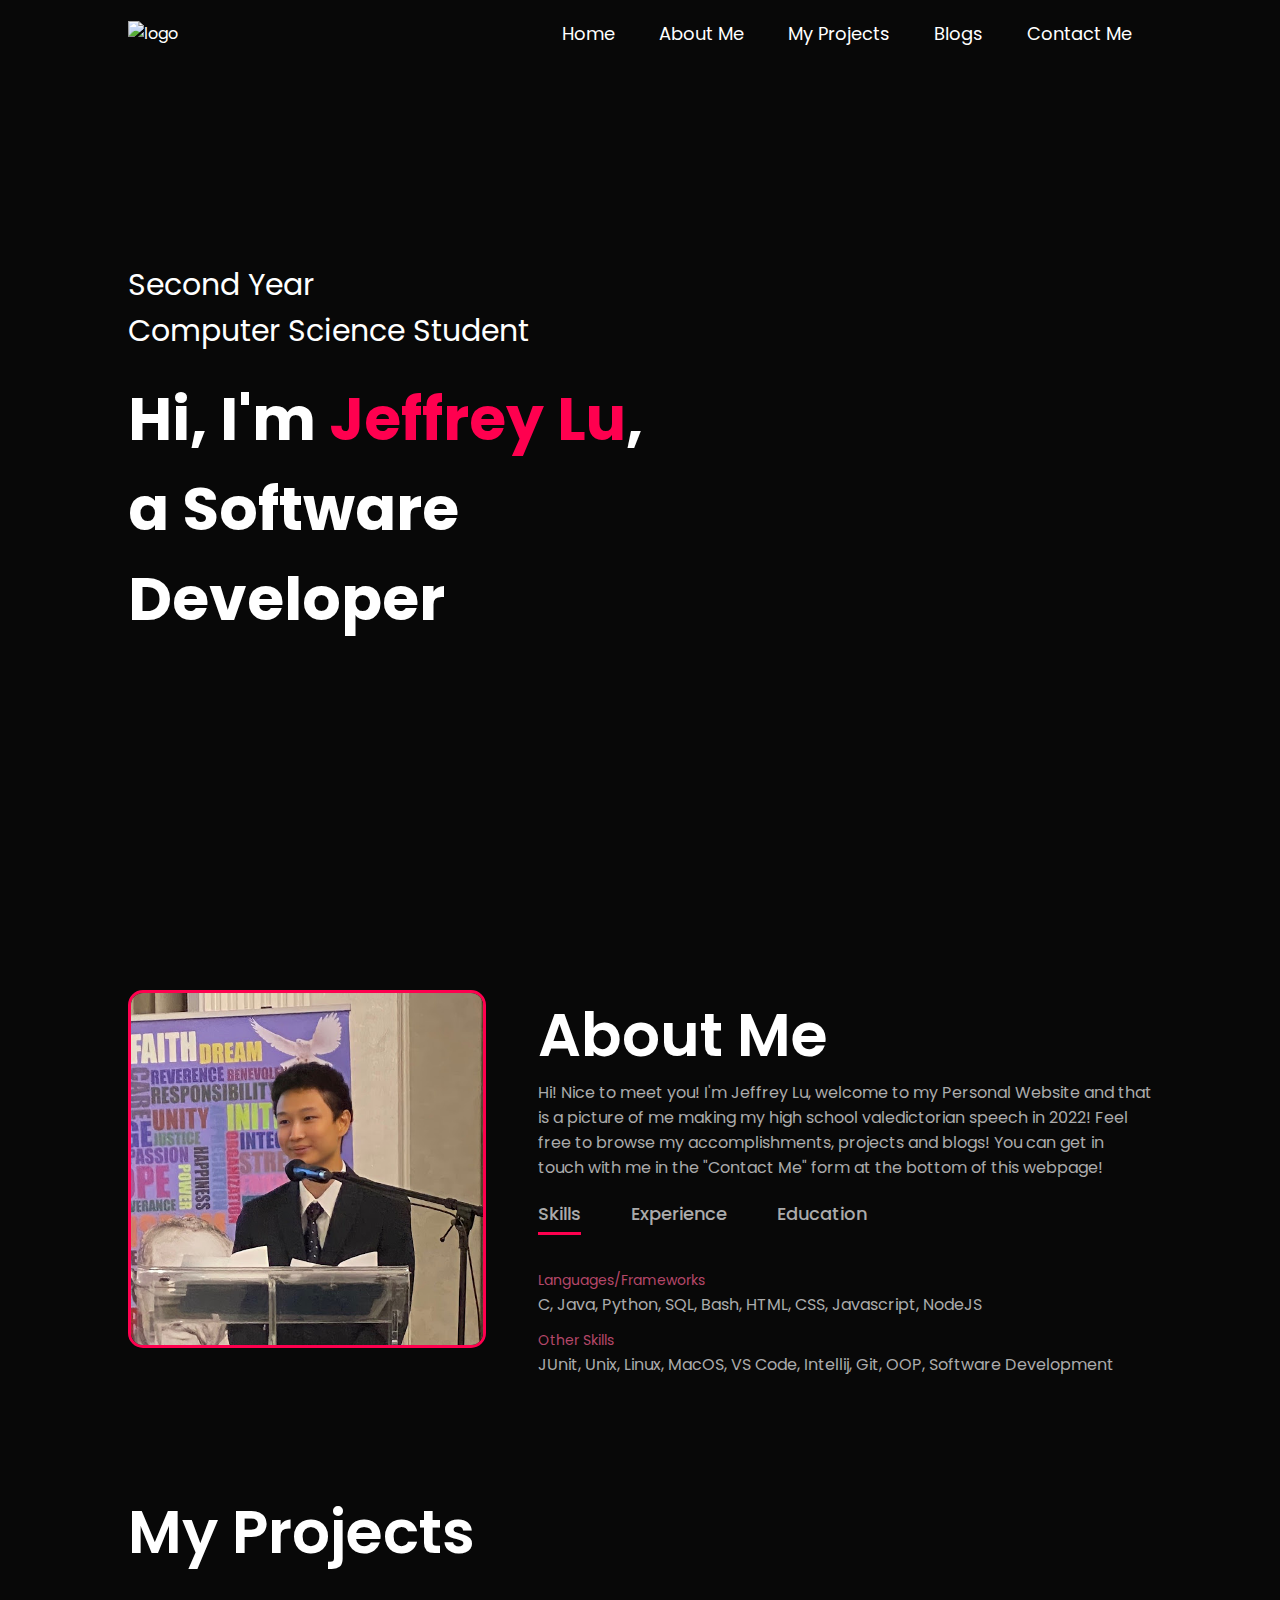
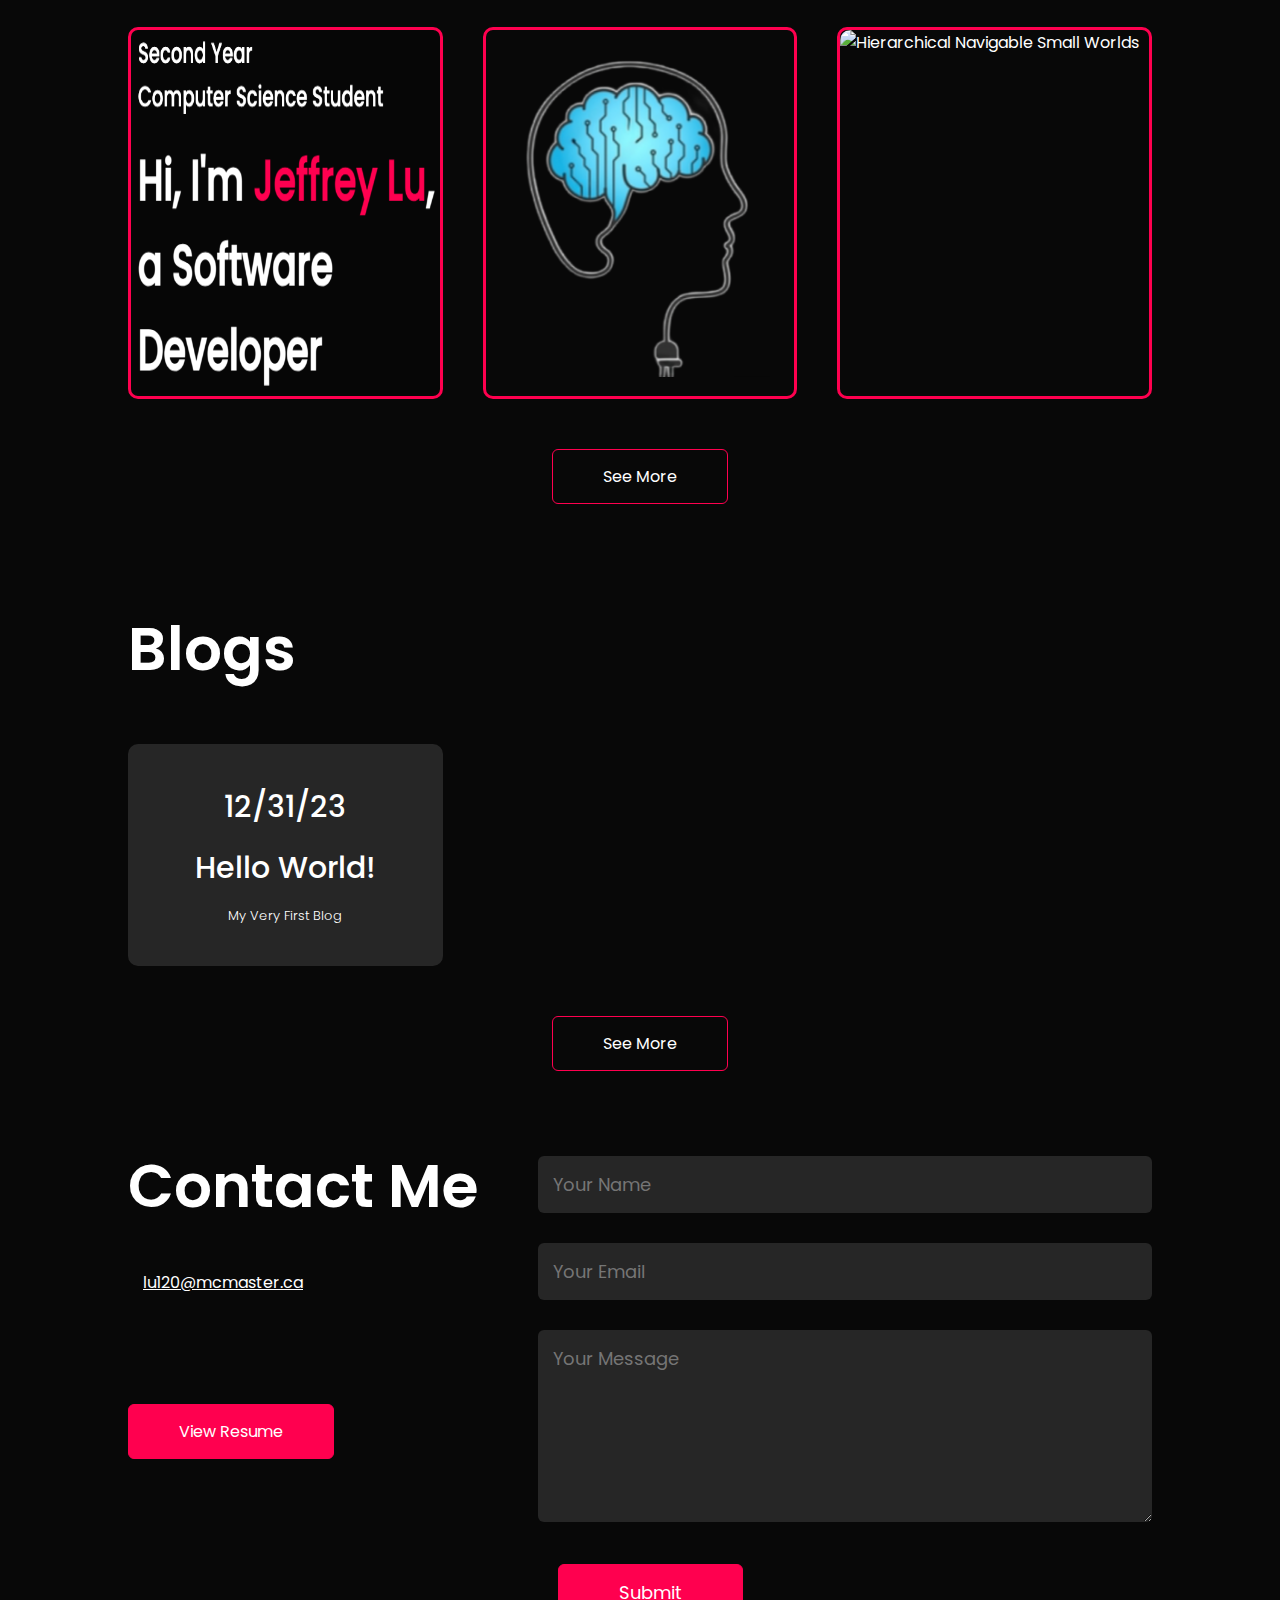
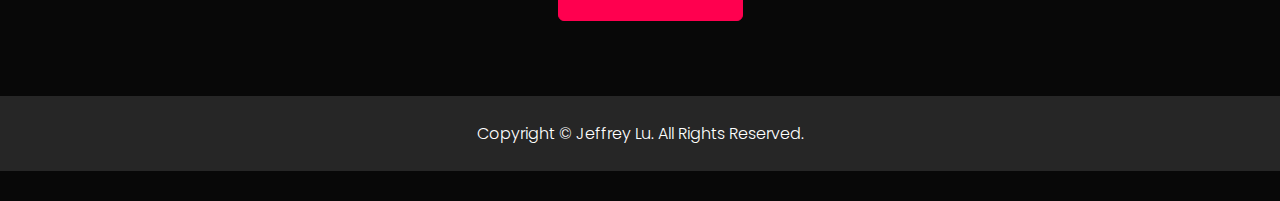
==== index.html @ 5aec3198 "changed blogs organization structure" ====
<!DOCTYPE html>
<html lang="en">
<head>
    <meta charset="UTF-8">
    <meta name="viewport" content="width=device-width, initial-scale=1.0">
    <title>Jeffrey Lu</title>
    <link rel="stylesheet" href="style.css">
    <link rel="preconnect" href="https://fonts.googleapis.com">
    <link rel="preconnect" href="https://fonts.gstatic.com" crossorigin>
    <link href="https://fonts.googleapis.com/css2?family=Poppins:wght@500&display=swap" rel="stylesheet">
    <!-- Add External Icons -->
    <script src="https://kit.fontawesome.com/f3da34a4a6.js" crossorigin="anonymous"></script>
    
</head>
<body>
    <div id="header">
        <div class="container">
            <nav>
                <img src = "images/logo.png" class = "logo" alt = "logo">
                <ul id = "sideMenu">
                    <li><a href = "#header">Home</a></li>
                    <li><a href = "#about">About Me</a></li>
                    <li><a href = "#portfolio">My Projects</a></li>
                    <li><a href = "#blogs">Blogs</a></li>
                    <li><a href = "#contact">Contact Me</a></li>
                    <i class="fa-solid fa-xmark" onclick = "closeMenu()"></i>
                </ul>
                <i class="fa-solid fa-bars" onclick = "openMenu()"></i>
            </nav>
            <div class = "header-text">
                <p>Second Year <br> Computer Science Student</p>
                <h1>Hi, I'm <span>Jeffrey Lu</span>, <br> a Software <br> Developer</h1>
            </div>
        </div>
    </div>

    <!-- About-->
    <div id="about">
        <div class="container">
            <div class="row">
                <div class="about-col-1">
                    <img id = "about-me-picture" src = "images/Jeffrey.jpeg" alt = "Picture of Jeffrey Lu" >
                </div>
                <div class="about-col-2">
                    <h1 class = "subtitle">About Me</h1>
                    <p>
                        Hi! Nice to meet you! I'm Jeffrey Lu, welcome to my Personal Website and that
                        is a picture of me making my high school valedictorian speech in 2022!
                        Feel free to browse my accomplishments, projects and blogs! You can get 
                        in touch with me in the "Contact Me" form at the bottom of this webpage!
                    </p>

                    <div class="tab-titles">
                        <p class = "tab-links active-link" onclick="opentab('skills')">Skills</p>
                        <p class = "tab-links" onclick="opentab('experience')">Experience</p>
                        <p class = "tab-links" onclick="opentab('education')">Education</p>

                    </div>
                    <div class="tab-contents active-tab" id = "skills">
                        <ul>
                            <li><span>Languages/Frameworks</span><br>
                            C, Java, Python, SQL, Bash, HTML, CSS, Javascript, NodeJS
                            </li>
                            <li><span>Other Skills</span><br>JUnit, Unix, Linux, MacOS, VS Code, Intellij, Git, OOP, Software Development</li>
                        </ul>
                    </div>
                    <div class="tab-contents" id = "experience">
                        <ul>
                            <li><span>AI Software Developer @ SequoiaDB LTD. May 2023 - Aug 2023</span><br>
                            <p>Member of the Smart Jira project Team.
                            Expedited the testing process by 10% for testing team (20+ people).
                            Researched and Tested machine learning algorithms in Python using 
                            NumPy and NMSLIB libraries (e.g. HNSW and IVF to show nearest 
                            neighbours of a query vector)</p></li>
                        </ul>
                    </div>
                    <div class="tab-contents" id = "education">
                        <ul>
                            <li><span>McMaster University 2022 - Expected 2026</span><br>Bachelor's of Applied Science, Computer Science Co-op</li>
                        </ul>
                    </div>

                    
                </div>
            </div>
        </div>
    </div>
    
    <!-- Portfolio -->
    <div id="portfolio">
        <div class="container">
            <h1 class = "subtitle">My Projects</h1>
            <div class="workList">
                <div class="work">
                    <img src="images/personalPortfolio.png" alt="Picture of this Webpage">
                    <div class="layer">
                        <h3>Personal Portfolio Website</h3>
                        <p>This Website!</p>
                        <a href="https://github.com/jeffreyl45/jefflu"><i class="fa-solid fa-arrow-up-right-from-square"></i></a>
                    </div>
                </div>    
                <div class="work">
                    <img src="images/tai.webp" alt="tAI logo">
                    <div class="layer">
                        <h3>tAI</h3>
                        <p>A cutting-edge classroom website using Cohere API to provide customized chatboxes for each course, offering instant and personalized assistance. Submitted to DeltaHacks X.</p>
                        <a href="https://github.com/deltahacks-tai/backend"><i class="fa-solid fa-arrow-up-right-from-square"></i></a>
                    </div>
                </div>
                <div class="work">
                    <img src="images/hnsw.png" alt="Hierarchical Navigable Small Worlds">
                    <div class="layer">
                        <h3>Similar Image Search</h3>
                        <p>A machine learning application that searches for the top 6 visually similar images from the HNSW database to a user's input image via URL.</p>
                        <a href="https://github.com/jeffreyl45/Similar-Image-Search"><i class="fa-solid fa-arrow-up-right-from-square"></i></a>
                    </div>
                </div>
                <div class="work vanish">
                    <img src="images/Roger_1999-2.jpg" alt="Roger Ebert">
                    <div class="layer">
                        <h3>TLDR Roger Ebert Reviews</h3>
                        <p>A machine learning Python 
                            project that will summarize a <a href = "https://www.rogerebert.com/" id = "ebert">Roger Ebert</a> review in 4 lines!
                        </p>
                        <a href="https://github.com/jeffreyl45/TLDR-Roger-Ebert-Reviews"><i class="fa-solid fa-arrow-up-right-from-square"></i></a>
                    </div>
                </div>
                <div class="work vanish">
                    <img src="images/drumkit.png" alt="Drumkit">
                    <div class="layer">
                        <h3>DrumKit Keyboard</h3>
                        <p>Play different drum sounds by pressing the keys on your keyboard!</p>
                        <a href="https://github.com/jeffreyl45/DrumKit-Keyboard"><i class="fa-solid fa-arrow-up-right-from-square"></i></a>
                    </div>
                </div>
                <div class="work vanish">
                    <img src="images/hocusFocus.png" alt="Hocus Focus Logo">
                    <div class="layer">
                        <h3>Hocus Focus</h3>
                        <p>A program that notifies you when you are distracted based on facial tracking using OpenCV library and Python. Submitted to DeltaHacks 9.</p>
                        <a href="https://github.com/jeffreyl45/HocusFocus"><i class="fa-solid fa-arrow-up-right-from-square"></i></a>
                    </div>
                </div>
                <div class="work vanish">
                    <img src="images/hangman.png" alt="Hangman">
                    <div class="layer">
                        <h3>Java Hangman</h3>
                        <p>Hangman in Java! Guess the word before the man is hung!</p>
                        <a href="https://github.com/jeffreyl45/Java-Hangman"><i class="fa-solid fa-arrow-up-right-from-square"></i></a>
                    </div>
                </div>
                <div class="work vanish">
                    <img src="images/rocks.jpg" alt="rocks">
                    <div class="layer">
                        <h3>You Got Rocked!</h3>
                        <p>Players take turns picking rocks, the player that takes the last
                            rock is the loser! Made using Python.
                        </p>
                        <a href="https://github.com/jeffreyl45/YouGotRocked"><i class="fa-solid fa-arrow-up-right-from-square"></i></a>
                    </div>
                </div>
                
            </div>
            <a href = "#portfolio" class = "btn" id = "seeMore" onclick="expandProjects()">See More</a>
        </div>
    </div>

    <!-- Blogs -->
    <div id = "blogs">
        <div class = "container">
            <h1 class = "subtitle">Blogs</h1>
            <div class="blogs-list">
                <a class="expandBlog" href = "./blogs/blog1/blog1.html"><div class = "blog">
                    <h2>12/31/23</h2>
                    <h2>Hello World! </h2>
                    <p>My Very First Blog </p>
                </div></a>
            
        </div>
        <a href = "#blogs" class = "btn" id = "seeMoreBlogs" onclick="blogExpand()">See More</a>
    </div>

    <!-- Contact -->
    <div id="contact">
        <div class="container">
            <div class = "row">
                <div class="contact-left">
                    <h1 class = "subtitle">Contact Me</h1>
                    <p><i class="fa-solid fa-paper-plane"></i><a href ="mailto:lu120@mcmaster.ca">lu120@mcmaster.ca</a></p>
                    <div class="social-icons">
                        <a href="https://www.linkedin.com/in/jeffrey-lu-2b5367204/"><i class="fa-brands fa-linkedin"></i></a>
                        <a href="https://github.com/jeffreyl45"><i class="fa-brands fa-github"></i></a>
                    </div>
                    <a href="./resources/Jeffrey Lu's Resume 2024.pdf" class = "btn btn2">View Resume</a>
                </div>
                <div class="contact-right">
                    <form name = "submit-to-google-sheet">
                        <input type="text" name="Name" placeholder="Your Name" required>
                        <input type="email" name="Email" placeholder="Your Email" required>
                        <textarea name="Message" rows ="6" placeholder="Your Message"></textarea>
                        <button id = "submitButton" type = "submit" class = "btn btn2" onclick="submitForm()">Submit</button>
                    </form>
                    <span id="msg"></span>
                </div>
            </div>

        </div>
        <div class="copyright">
            <p>Copyright © Jeffrey Lu. All Rights Reserved.</p>
        </div>
    </div>


    <script src = "index.js"></script>

    
</body>
</html>
---- style.css ----
* {
    margin: 0;
    padding: 0;
    font-family: 'Poppins', sans-serif;
    box-sizing: border-box;
}

html {
    scroll-behavior: smooth;
}

body {
    background: #080808;
    color: #fff;
}

#header {
    width: 100%;
    height: 100vh;
    background-image: url(images/background.png);
    background-position: center;
    background-attachment: scroll;
    background-repeat: no-repeat;
}

.container {
    padding: 10px 10%;

}

nav {
    display: flex;
    align-items: center;
    justify-content: space-between;
    flex-wrap: wrap;
}

.logo {
    width: 140px;
}

nav ul li {
    display: inline-block;
    list-style: none;
    margin: 10px 20px;
}

/* changing the font colour and size of the navbar links*/
nav ul li a {
    color: white;
    text-decoration: none;
    font-size: 18px;
    position: relative;
}

/* adding decorative elements under the navbar links*/
nav ul li a::after{
    content: '';
    width: 0;
    height: 3px;
    background: #ff004f;
    position: absolute;
    left: 0;
    bottom: -6px;
    transition: 0.5s;

}

nav ul li a:hover::after{
    width: 100%;
}

.header-text{
    margin-top: 20%;
    font-size: 30px;
}

.header-text h1 {
    font-size: 60px;
    margin-top: 20px;
}

.header-text h1 span {
    color: #ff004f;
}

/* About Section */
#about {
    padding: 80px 0px;
    color: #ababab;
}

.row {
    display: flex;
    justify-content: space-between;
    flex-wrap: wrap;
}

#about-me-picture {
    border: solid #ff004f;
    transition: transform 0.5s;
}

#about-me-picture:hover {
    transform: scale(1.1);
}
.about-col-1 {
    /* width of column is 35%*/
    flex-basis: 35%;
}

.about-col-1 img {
    width: 100%;
    border-radius: 15px;
}

.about-col-2 {
    flex-basis: 60%;
}

.subtitle {
    font-size: 60px;
    font-weight: 600;
    color: white;
}

.tab-titles{
    display: flex;
    margin: 20px 0px 40px;
}

.tab-links{
    margin-right: 50px;
    font-size: 18px;
    font-weight: 500;
    cursor: pointer;
    position: relative;
    transition: 0.5s;
}

.tab-links:hover{
    transform: scale(1.1);
}

.tab-links::after{
    content: '';
    width: 0;
    height: 3px;
    background: #ff004f;
    position: absolute;
    left: 0;
    bottom: -8px;
    transition: 0.5s;
}

.tab-links.active-link::after{
    width: 100%;
}

.tab-contents ul li {
    list-style: none;
    margin: 10px 0px;

}

.tab-contents ul li span {
    color: #b54769;
    font-size: 14px;
}

.tab-contents{
    display: none;
}

.tab-contents.active-tab{
    display: block;
}

/* portfolio */
#portfolio{
    padding: 50px, 0px;
}

.workList{
    display: grid;
    grid-template-columns: repeat(3, minmax(250px, 1fr));
    grid-gap: 40px;
    margin-top: 50px;
}

.work {
    border-radius: 10px;
    position: relative;
    overflow: hidden;
    width: minmax(250px, 3fr);
    border: solid #ff004f;
}

.work img {
    width: 100%;
    height: 100%;
    border-radius: 10px;
    display: block;
    transition: transform 0.5s;
}

.layer{
    width: 100%;
    height: 0;
    background: linear-gradient(rgba(0,0,0,0.6), #ff004f);
    border-radius: 10px;
    position: absolute;
    left: 0;
    bottom: 0;
    overflow: hidden;
    display: flex;
    align-items: center;
    justify-content: center;
    flex-direction: column;
    padding: 0 40px;
    text-align: center;
    font-size: 14px;
    transition: height 0.5s;
}

.layer h3{
    font-weight: 500;
    margin-bottom: 20px;
    font-size: 14px;
}

.work p, #ebert {
    font-size: 1rem;
}

.layer a {
    margin-top: 20px;
    color: #ff004f;
    text-decoration: none;
    font-size: 18px;
    line-height: 60px;
    background: white;
    width: 60px;
    height: 60px;
    border-radius: 50%;
}

#ebert {
    margin-top: 0px;
    background: none;
    color: white;
    font-size: 12px;
    text-decoration: underline;
    line-height: 0px;
}


.layer p {
    font-size: 12px;
}

.work:hover img {
    transform: scale(1.1);
}

.work:hover .layer{
    height: 100%;
}

.vanish{
    display: none;
}

.btn{
    display: block;
    margin: 50px auto;
    width: fit-content;
    border: 1px solid #ff004f;
    padding: 14px 50px;
    border-radius: 6px;
    color: white;
    transition: 0.5s;
    text-decoration: none;
}

.btn:hover{
    background: #ff004f;
    transform: scale(1.1);
}

/* blogs */
#blogs{
    padding: 30px 0px;
}

.blogs-list {
    display: grid;
    grid-template-columns: repeat(3, minmax(250px, 1fr));
    grid-gap: 40px;
    margin-top: 50px;
    text-align: center;
}

.blogs-list div{
    background: #262626;
    padding: 40px;
    font-size: 13px;
    font-weight: 300;
    border-radius: 10px;
    transition: background 0.5s, transform 0.5s;
}

.blogs-list div h2{
    font-size: 30px;
    font-weight: 500;
    margin-bottom: 15px;
}

.blogs-list div a {
    text-decoration: none;
    color: #fff;
    font-size: 12px;
    margin-top: 20px;
    display: inl;
}

.blogs-list div:hover{
    background: #ff004f;
    transform: translateY(-10px);
}

.blogs-list .expandBlog{
    text-decoration: none;
    color: white;
}


/*Contact*/
.contact-left {
    flex-basis: 35%;

}

.contact-right {
    flex-basis: 60%;
    
}

.contact-left p {
    margin-top: 30px;
}

.contact-left p i{
    color: #ff004f;
    margin-right: 15px;
    font-size: 25px;
}

.contact-left p a {
    color: white;
}

.social-icons{
    margin-top: 30px;
}

.social-icons a {
    text-decoration: none;
    font-size: 30px;
    margin-right: 15px;
    color: #ababab;
    display: inline-block;
    transition: transform 0.5s;
}

.social-icons a:hover{
    color: #ff004f;
    transform: translateY(-5px);
}

.btn.btn2{
    display: inline-block;
    background: #ff004f;
}

.contact-right form {
    width: 100%;
}

form input, form textarea{
    width: 100%;
    border: 0;
    outline: none;
    background: #262626;
    padding: 15px;
    margin: 15px 0px;
    color: white;
    font-size: 18px;
    border-radius: 6px;
}

form .btn2{
    padding: 14px 60px;
    font-size: 18px;
    margin: 20px;
    cursor: pointer;

}

.copyright{
    width: 100%;
    text-align: center;
    padding: 25px 0;
    background: #262626;
    font-weight: 300;
    margin-top: 20px;;
}

#msg{
    color: #61b752;
    margin-top: -40px;
    display: inline-block;
}

nav .fa-solid {
    display: none;
}


/* CSS for small screens */
@media only screen and (max-width: 800px) {
    #header {
        background-image: url(images/backgroundSmall.png);
        background-attachment: scroll;
    }

    .header-text{
        margin-top: 100%;
        font-size: 16px;
    }
    .header-text h1 {
        font-size: 30px;
    }

    nav .fa-solid {
        display: block;
        font-size: 25px;
    }

    nav ul {
        background: #ff004f;
        position: fixed;
        top: 0;
        right: -200px;
        width: 200px;
        height: 100vh;
        padding-top: 50px;
        z-index: 2;
        transition: right 0.5s;
    }

    nav ul li {
        display: block;
        margin: 25px;
    }

    nav ul .fa-solid {
        position: absolute;
        top: 25px;
        left: 25px;
        cursor: pointer;
    }

    .subtitle{
        font-size: 40px;
    }

    .about-col-1, .about-col-2{
        flex-basis: 100%;
    }

    .about-col-1{
        margin-bottom: 30px;
    }

    .about-col-2{
        font-size: 14px;
    }

    .tab-links{
        font-size: 15px;
        margin-right: 20px;
    }

    .workList{
        display: grid;
        grid-template-columns: repeat(1, minmax(100px, 1fr));
        grid-gap: 40px;
        margin-top: 50px;
    }

    .layer p{
        font-size: 10px;
    }

    .blogs-list {
        display: grid;
        grid-template-columns: repeat(1, minmax(100px, 1fr));
        grid-gap: 40px;
        margin-top: 50px;
        text-align: center;
    }

    .contact-left, .contact-right{
        flex-basis: 100%;
    }

    .copyright{
        font-size: 14px;
    }

    .header-text{
        margin-top: 0;
        font-size: 22px;
    }

}
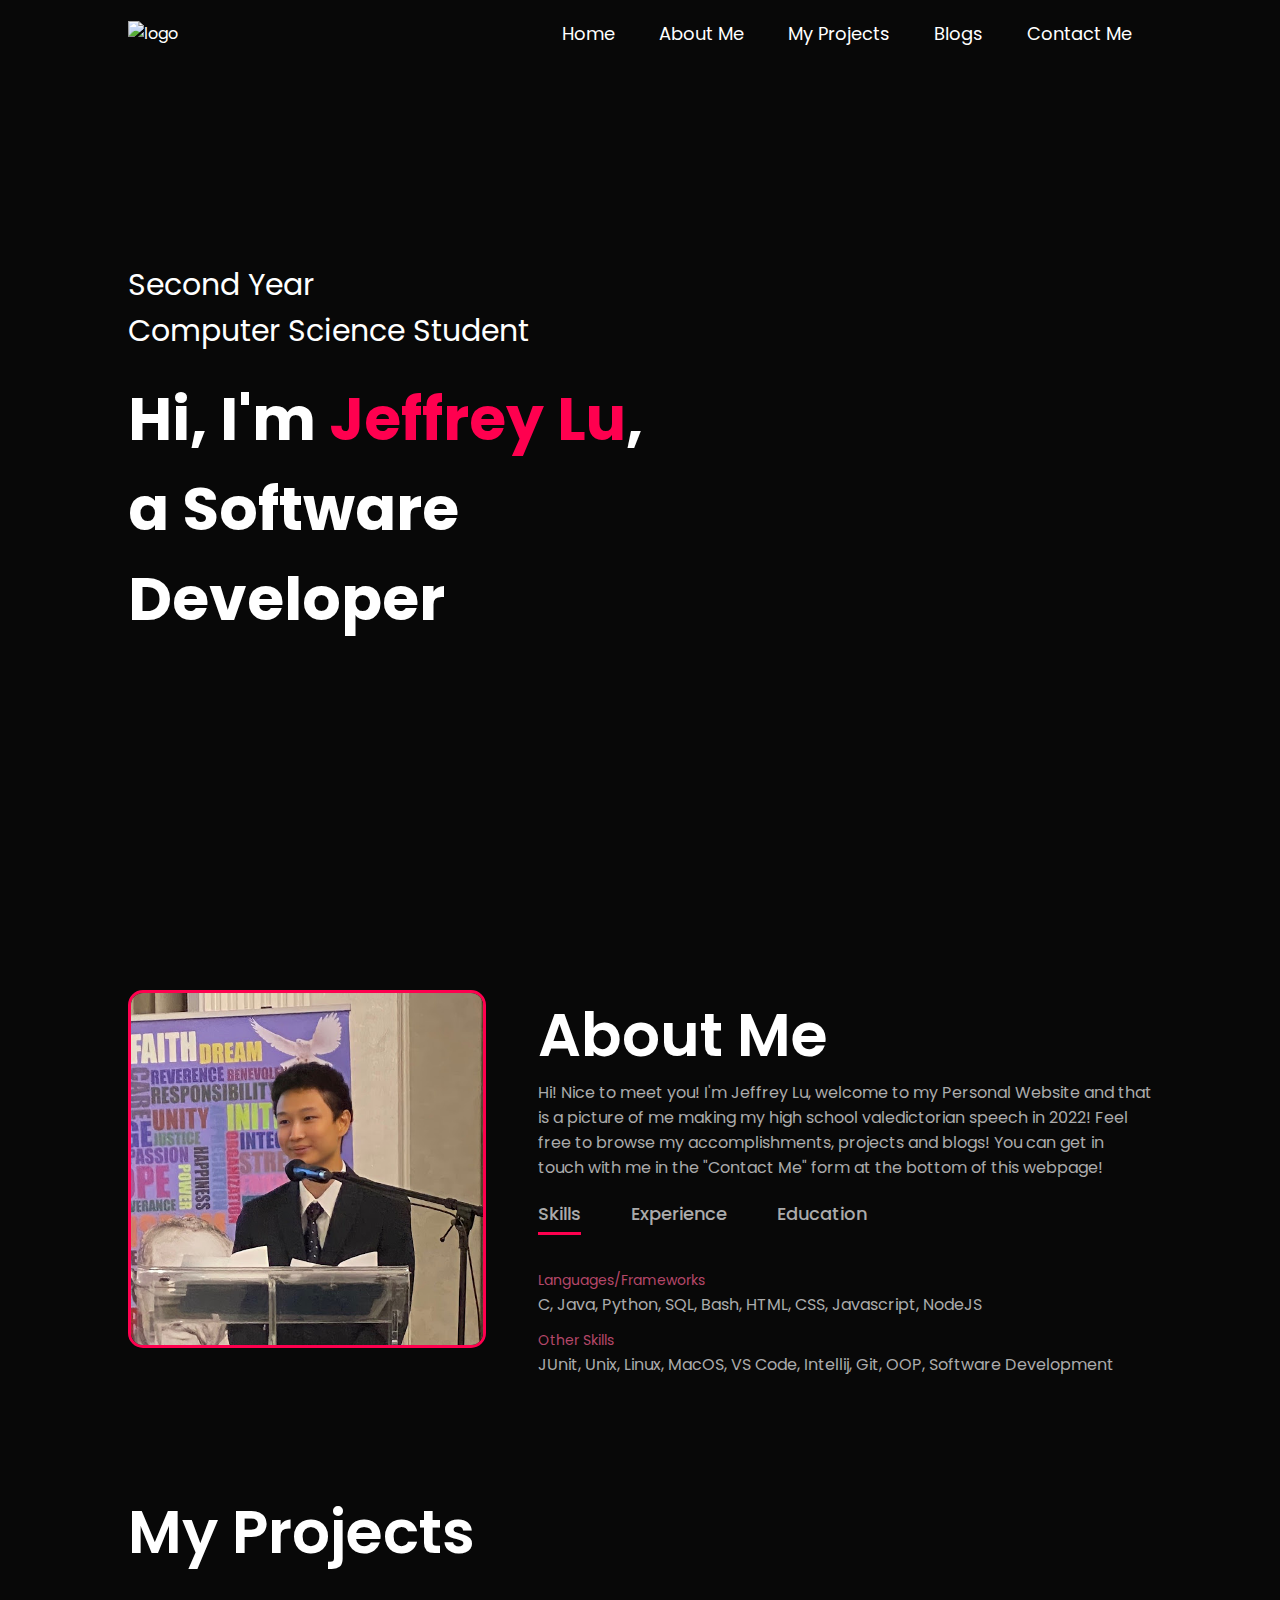
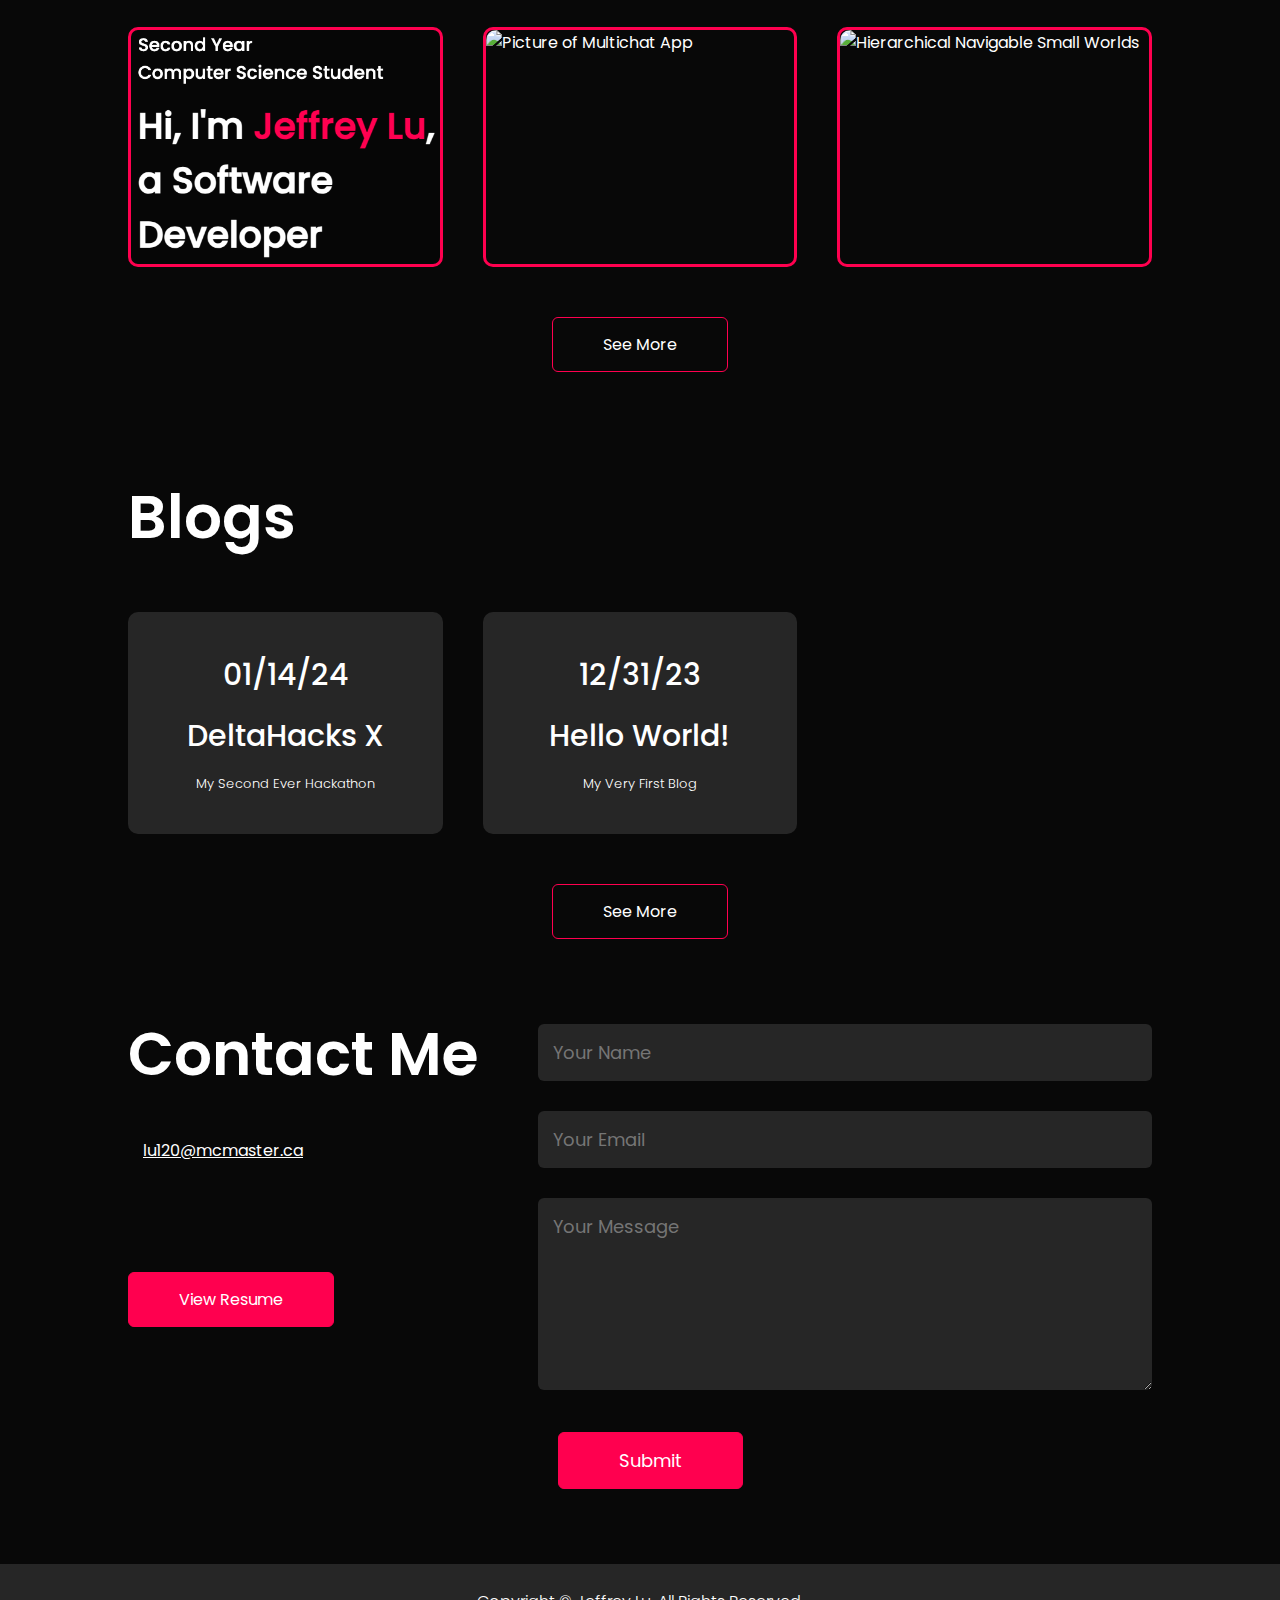
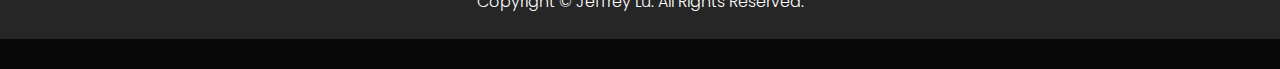
==== commit 6c83ffb1: "edited description of a project" ====
--- a/index.html
+++ b/index.html
@@ -66,6 +66,9 @@
                     </div>
                     <div class="tab-contents" id = "experience">
                         <ul>
+                            <li><span>Assistant Health and Safety Analyst @ TTC May 2024 - Present</span><br>
+                                <p>Member of the Engineering, Construction and Expansion Group. 
+                                </p></li>
                             <li><span>AI Software Developer @ SequoiaDB LTD. May 2023 - Aug 2023</span><br>
                             <p>Member of the Smart Jira project Team.
                             Expedited the testing process by 10% for testing team (20+ people).
@@ -98,21 +101,30 @@
                         <p>This Website!</p>
                         <a href="https://github.com/jeffreyl45/jefflu"><i class="fa-solid fa-arrow-up-right-from-square"></i></a>
                     </div>
-                </div>    
+                </div> 
                 <div class="work">
+                    <img src="images/multichatLogo.png" alt="Picture of Multichat App">
+                    <div class="layer">
+                        <h3>Multichat</h3>
+                        <p>A full stack web development project that allows multiple users to send messages to each other as you would expect in any Social Media direct message
+                            feature. Built using react.</p>
+                        <a href="https://github.com/jeffreyl45/multichat"><i class="fa-solid fa-arrow-up-right-from-square"></i></a>
+                    </div>
+                </div>     
+                <div class="work">
+                    <img src="images/hnsw.png" alt="Hierarchical Navigable Small Worlds">
+                    <div class="layer">
+                        <h3>Similar Image Search</h3>
+                        <p>A machine learning application that searches for the top 6 visually similar images from the HNSW database to a user's input image via URL.</p>
+                        <a href="https://github.com/jeffreyl45/Similar-Image-Search"><i class="fa-solid fa-arrow-up-right-from-square"></i></a>
+                    </div>
+                </div>
+                <div class="work vanish">
                     <img src="images/tai.webp" alt="tAI logo">
                     <div class="layer">
                         <h3>tAI</h3>
                         <p>A cutting-edge classroom website using Cohere API to provide customized chatboxes for each course, offering instant and personalized assistance. Submitted to DeltaHacks X.</p>
                         <a href="https://github.com/deltahacks-tai/backend"><i class="fa-solid fa-arrow-up-right-from-square"></i></a>
-                    </div>
-                </div>
-                <div class="work">
-                    <img src="images/hnsw.png" alt="Hierarchical Navigable Small Worlds">
-                    <div class="layer">
-                        <h3>Similar Image Search</h3>
-                        <p>A machine learning application that searches for the top 6 visually similar images from the HNSW database to a user's input image via URL.</p>
-                        <a href="https://github.com/jeffreyl45/Similar-Image-Search"><i class="fa-solid fa-arrow-up-right-from-square"></i></a>
                     </div>
                 </div>
                 <div class="work vanish">
@@ -170,12 +182,16 @@
         <div class = "container">
             <h1 class = "subtitle">Blogs</h1>
             <div class="blogs-list">
+                <a class="expandBlog" href = "./blogs/blog2/blog2.html"><div class = "blog">
+                    <h2>01/14/24</h2>
+                    <h2>DeltaHacks X</h2>
+                    <p>My Second Ever Hackathon </p>
+                </div></a>
                 <a class="expandBlog" href = "./blogs/blog1/blog1.html"><div class = "blog">
                     <h2>12/31/23</h2>
                     <h2>Hello World! </h2>
                     <p>My Very First Blog </p>
                 </div></a>
-            
         </div>
         <a href = "#blogs" class = "btn" id = "seeMoreBlogs" onclick="blogExpand()">See More</a>
     </div>
@@ -191,7 +207,7 @@
                         <a href="https://www.linkedin.com/in/jeffrey-lu-2b5367204/"><i class="fa-brands fa-linkedin"></i></a>
                         <a href="https://github.com/jeffreyl45"><i class="fa-brands fa-github"></i></a>
                     </div>
-                    <a href="./resources/Jeffrey Lu's Resume 2024.pdf" class = "btn btn2">View Resume</a>
+                    <a href="./resources/Jeffrey Lu Resume 2025.pdf" target="_blank" class = "btn btn2">View Resume</a>
                 </div>
                 <div class="contact-right">
                     <form name = "submit-to-google-sheet">
--- a/style.css
+++ b/style.css
@@ -503,6 +503,10 @@
         font-size: 10px;
     }
 
+    .work p, #ebert {
+        font-size: 10px;
+    }
+
     .blogs-list {
         display: grid;
         grid-template-columns: repeat(1, minmax(100px, 1fr));
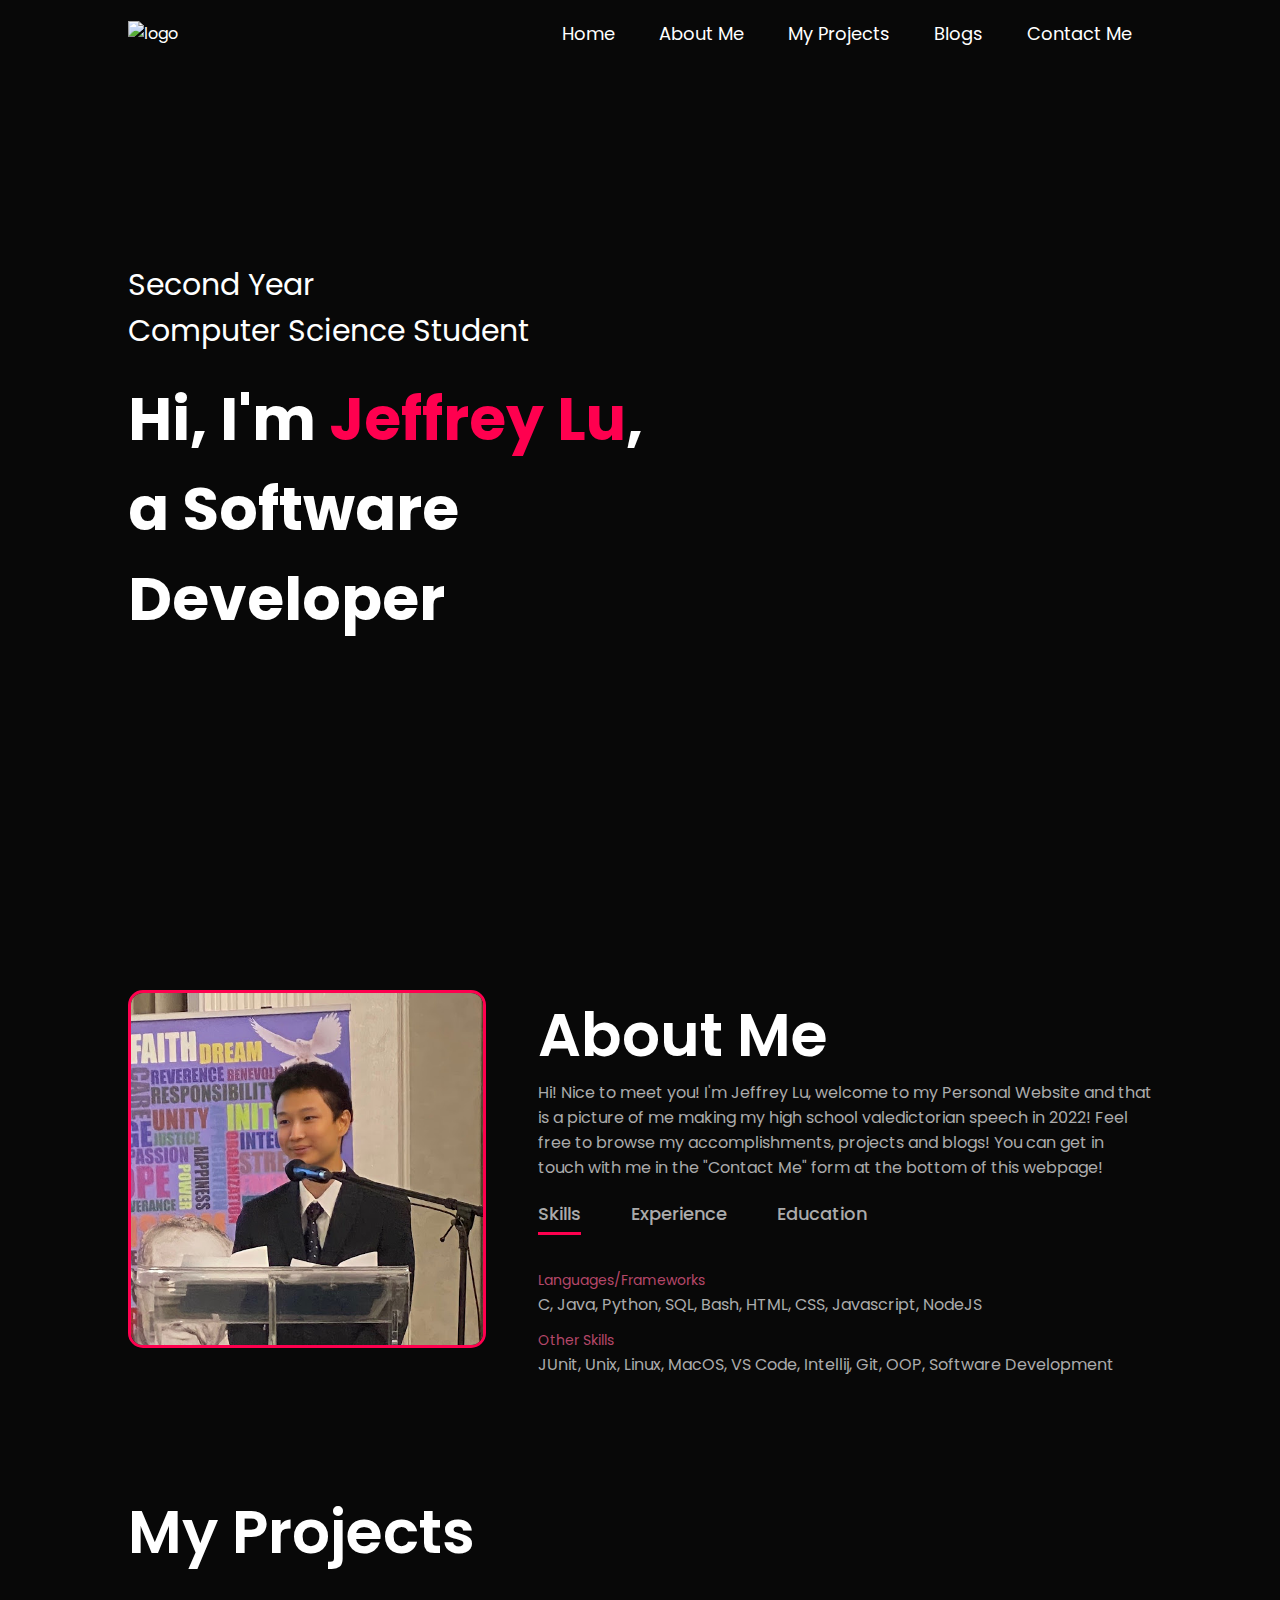
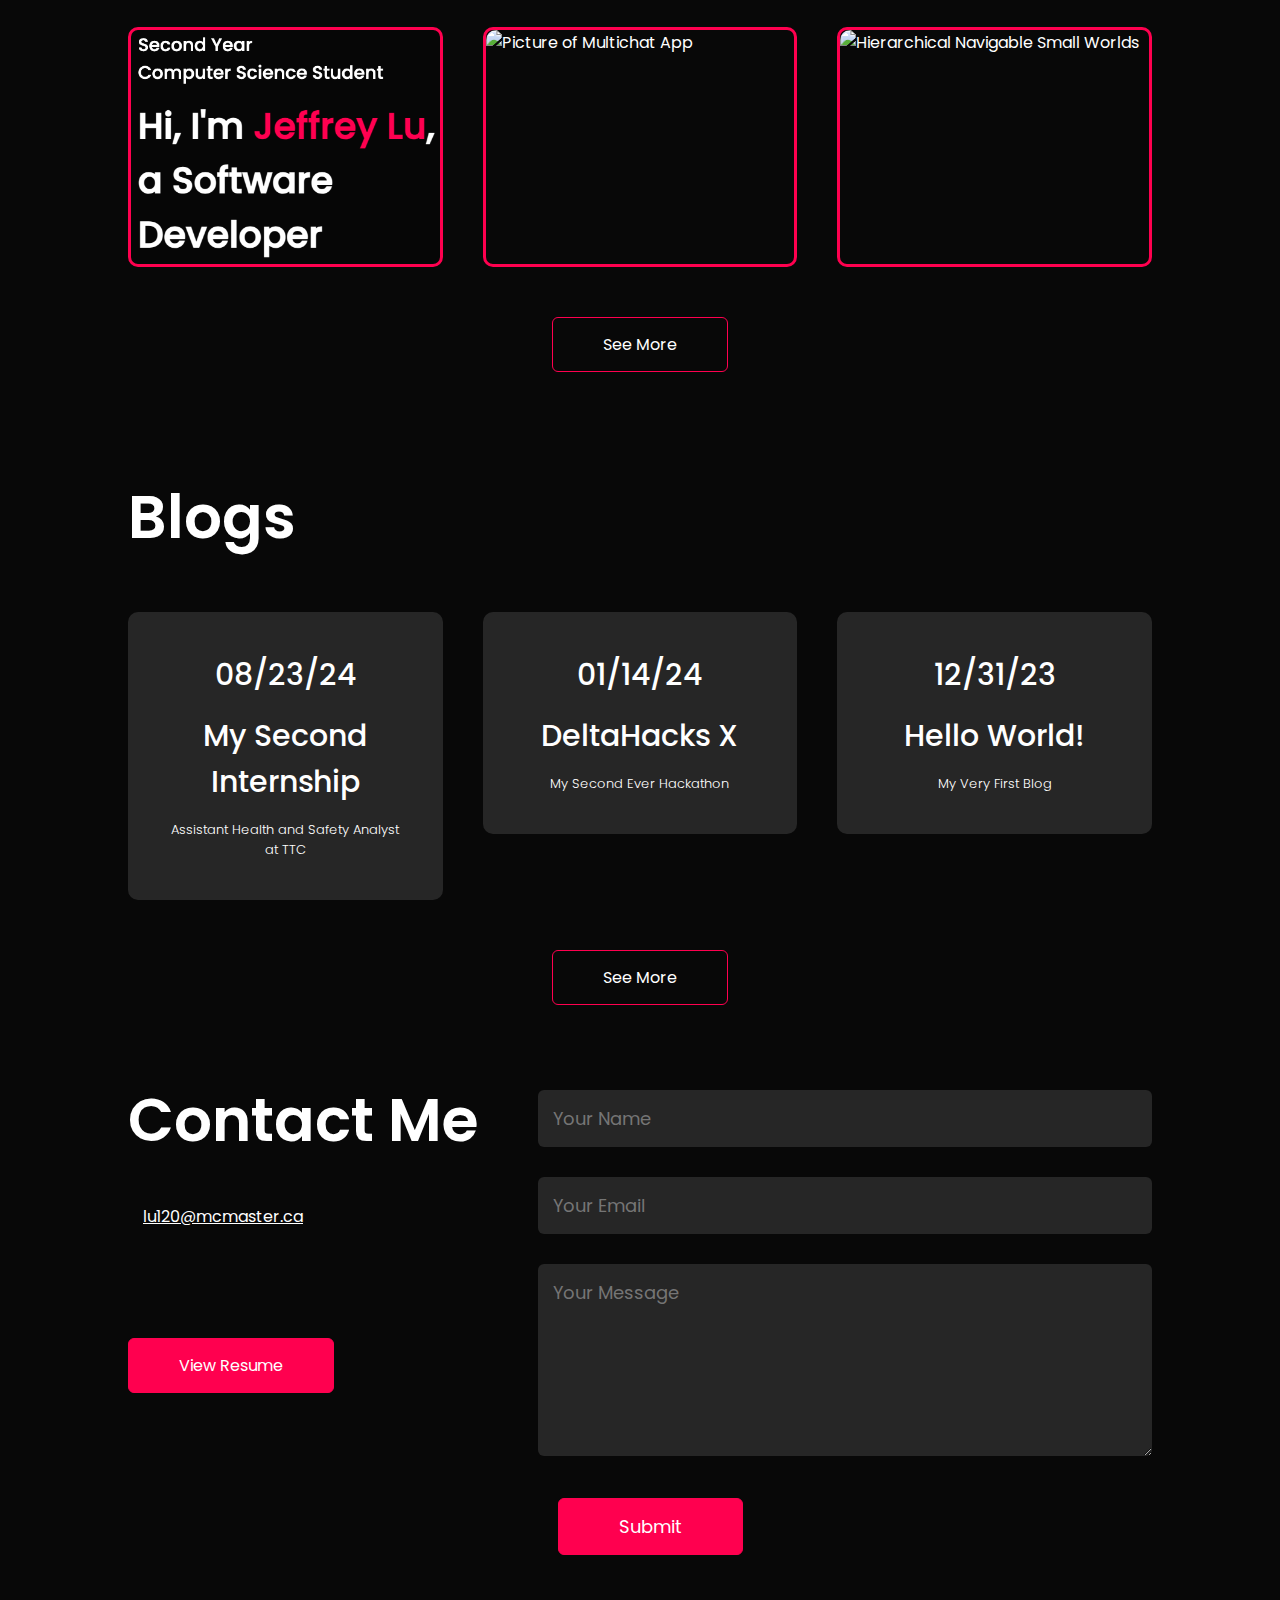
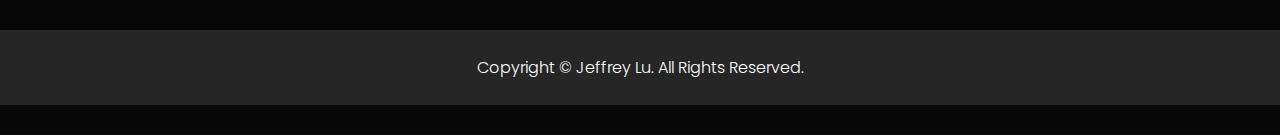
==== commit 8f06e4e4: "added third blog" ====
--- a/index.html
+++ b/index.html
@@ -182,15 +182,20 @@
         <div class = "container">
             <h1 class = "subtitle">Blogs</h1>
             <div class="blogs-list">
+                <a class="expandBlog" href = "./blogs/blog3/blog3.html"><div class = "blog">
+                    <h2>08/23/24</h2>
+                    <h2>My Second Internship</h2>
+                    <p>Assistant Health and Safety Analyst at TTC</p>
+                </div></a>
                 <a class="expandBlog" href = "./blogs/blog2/blog2.html"><div class = "blog">
                     <h2>01/14/24</h2>
                     <h2>DeltaHacks X</h2>
-                    <p>My Second Ever Hackathon </p>
+                    <p>My Second Ever Hackathon</p>
                 </div></a>
                 <a class="expandBlog" href = "./blogs/blog1/blog1.html"><div class = "blog">
                     <h2>12/31/23</h2>
-                    <h2>Hello World! </h2>
-                    <p>My Very First Blog </p>
+                    <h2>Hello World!</h2>
+                    <p>My Very First Blog</p>
                 </div></a>
         </div>
         <a href = "#blogs" class = "btn" id = "seeMoreBlogs" onclick="blogExpand()">See More</a>
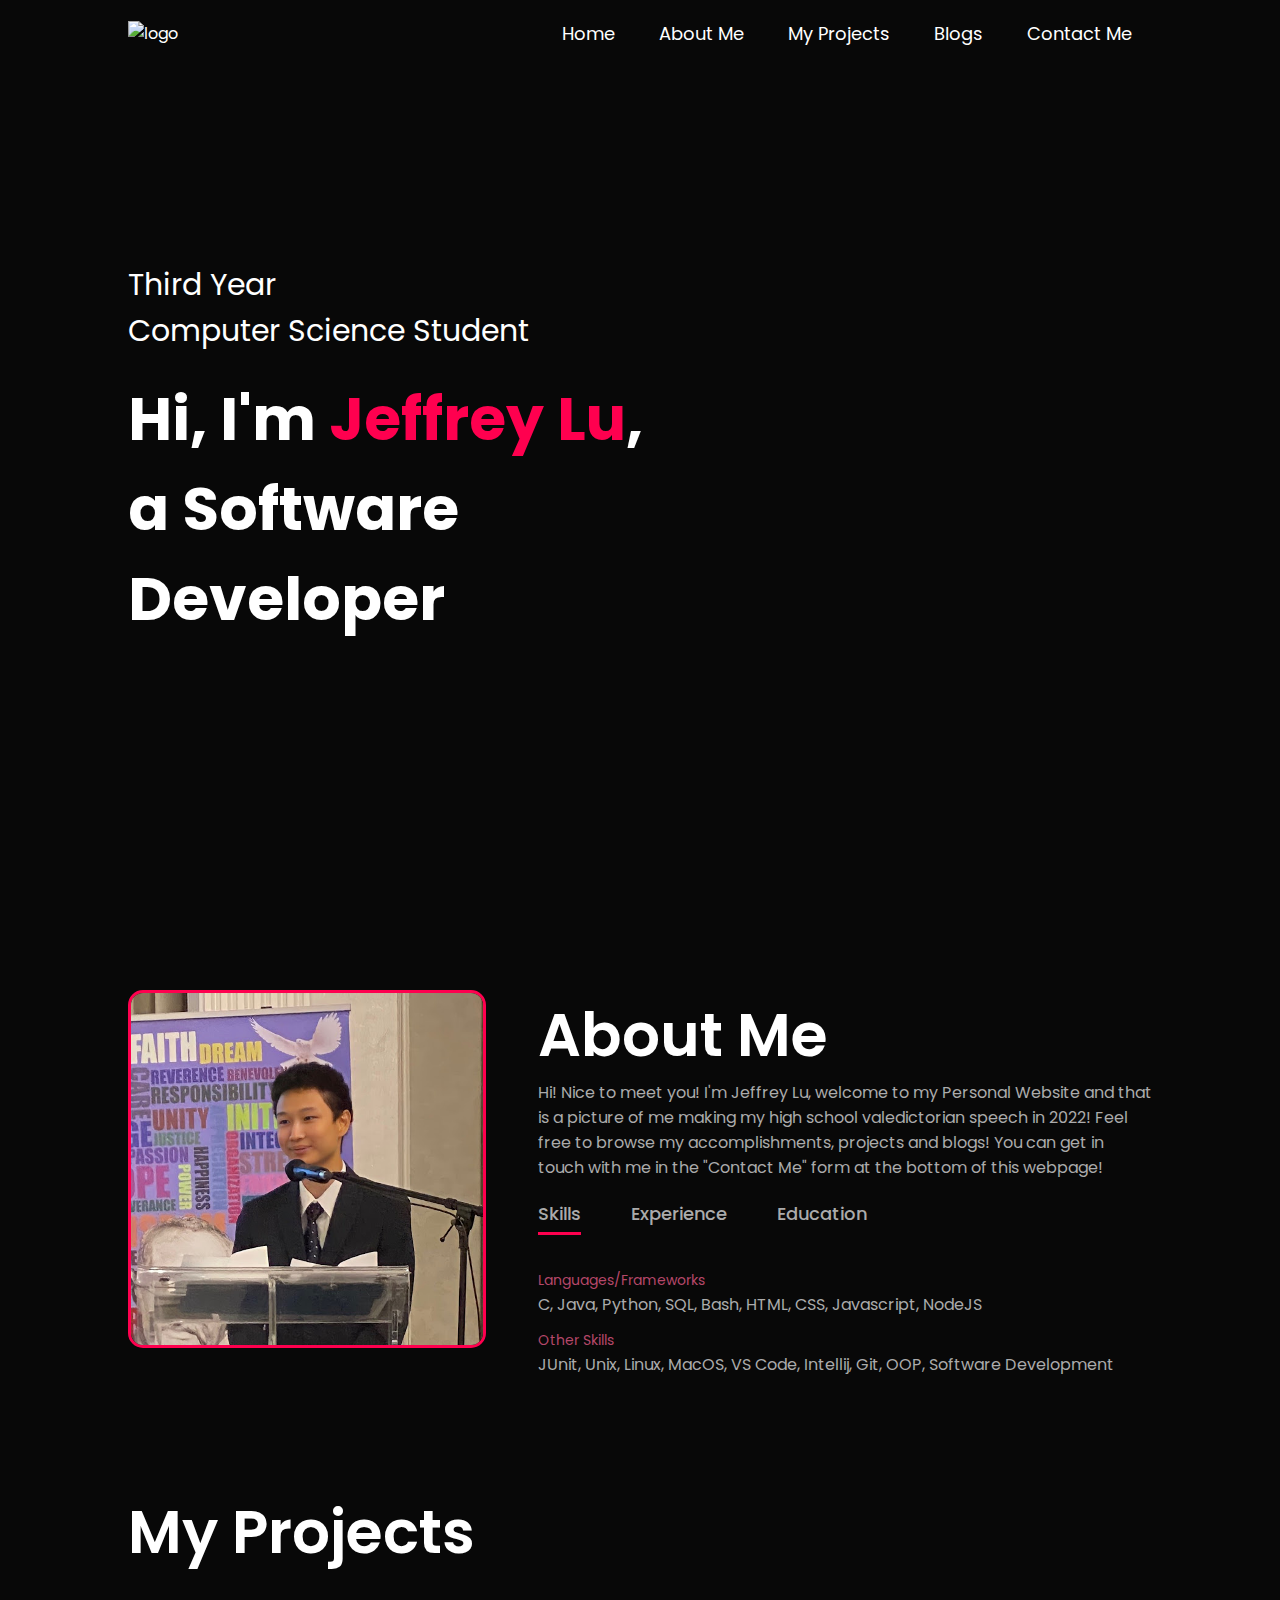
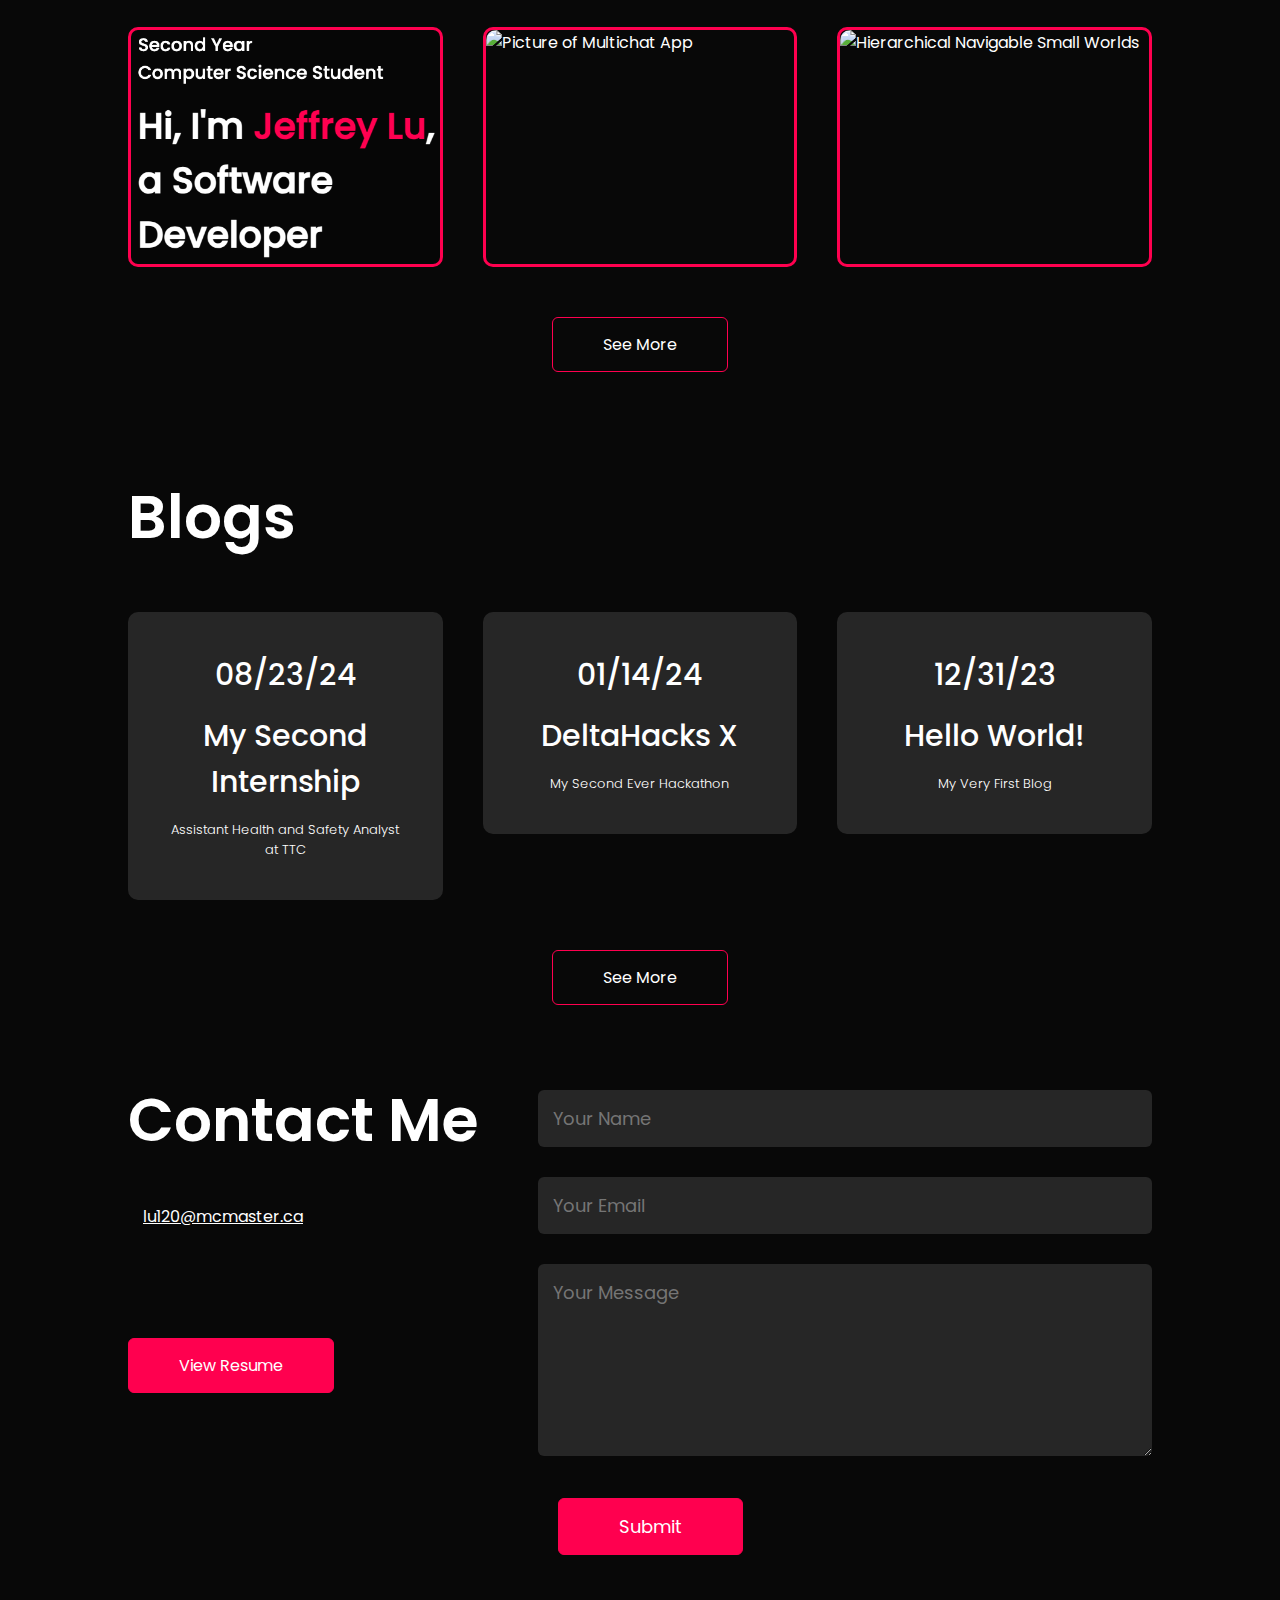
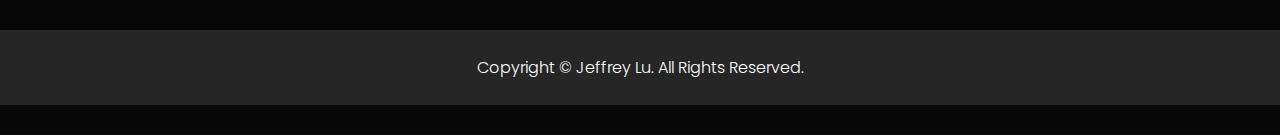
==== commit fb6e3e75: "changed text and resume file" ====
--- a/index.html
+++ b/index.html
@@ -28,7 +28,7 @@
                 <i class="fa-solid fa-bars" onclick = "openMenu()"></i>
             </nav>
             <div class = "header-text">
-                <p>Second Year <br> Computer Science Student</p>
+                <p>Third Year <br> Computer Science Student</p>
                 <h1>Hi, I'm <span>Jeffrey Lu</span>, <br> a Software <br> Developer</h1>
             </div>
         </div>
@@ -66,8 +66,10 @@
                     </div>
                     <div class="tab-contents" id = "experience">
                         <ul>
-                            <li><span>Assistant Health and Safety Analyst @ TTC May 2024 - Present</span><br>
-                                <p>Member of the Engineering, Construction and Expansion Group. 
+                            <li><span>Assistant Health and Safety Analyst @ TTC May 2024 - Aug 2026</span><br>
+                                <p>Developed Microsoft Excel formulas to automate categorizing over 4000 construction submittals.
+                                    Generted pivot tables, reports and graphs using Microsoft Excel to highlight and analyze data.
+                                    Created a 3 month project to analyze patterns and distributions found in over 4000 construction submittals.
                                 </p></li>
                             <li><span>AI Software Developer @ SequoiaDB LTD. May 2023 - Aug 2023</span><br>
                             <p>Member of the Smart Jira project Team.
